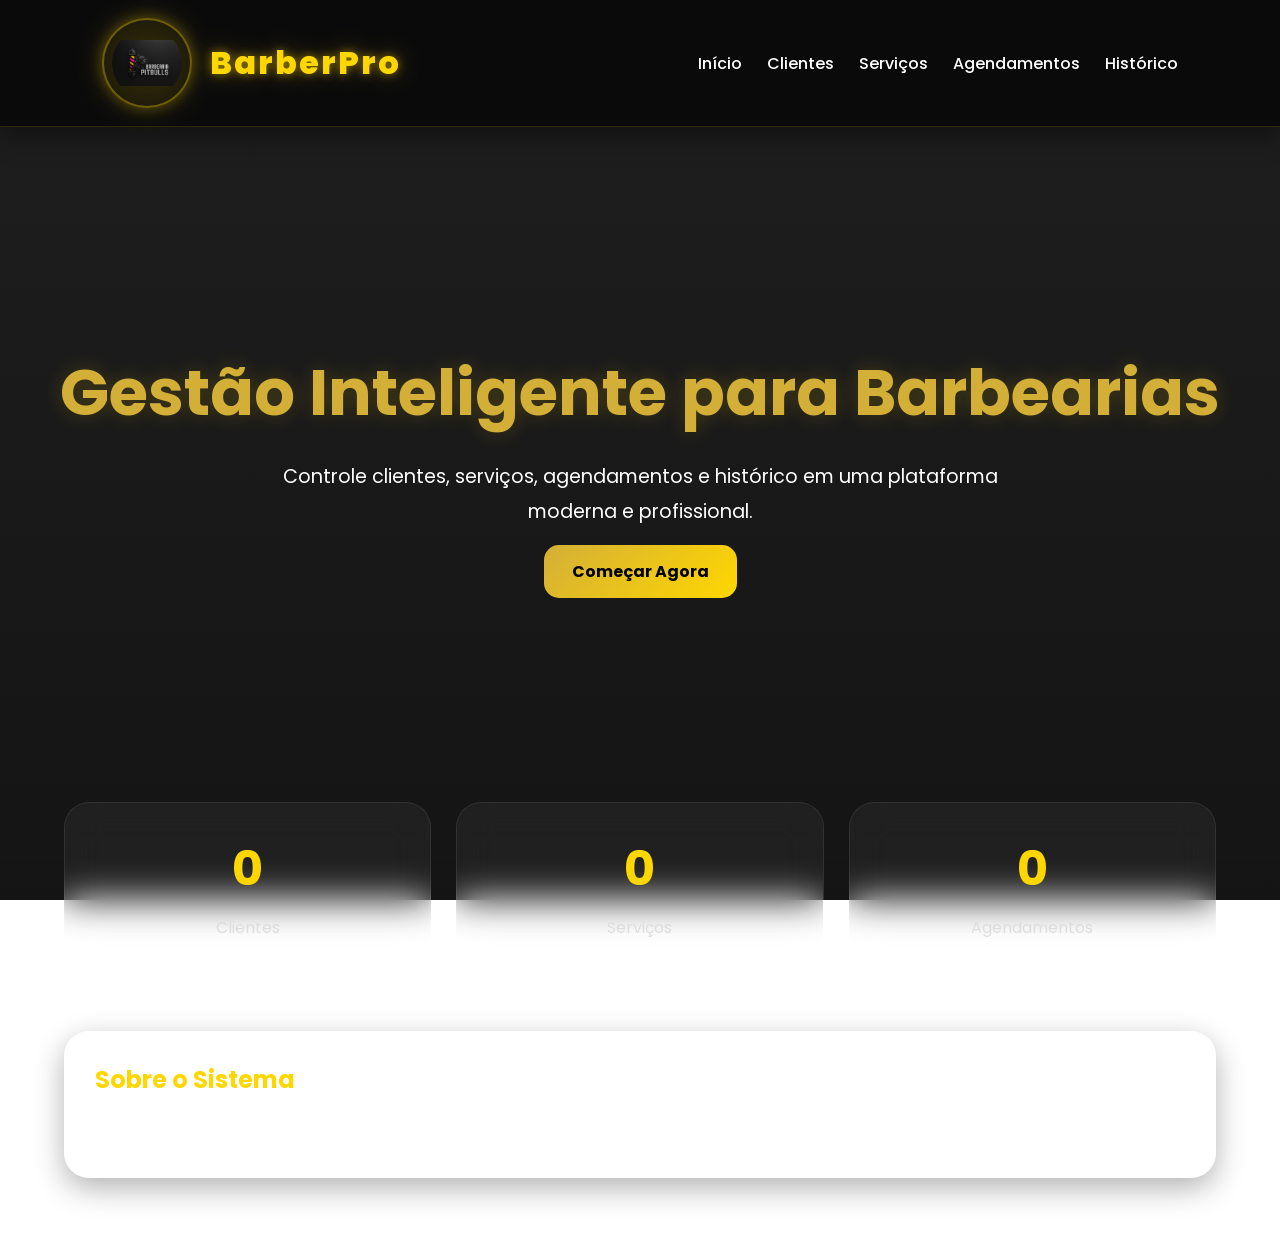
==== index.html @ f4bd2ddf "add projeto" ====
<!DOCTYPE html>
<html lang="pt-BR">

<head>
    <meta charset="UTF-8">
    <meta name="viewport" content="width=device-width, initial-scale=1.0">
    <title>BarberPro</title>

    <link rel="stylesheet" href="style.css">

    <link href="https://fonts.googleapis.com/css2?family=Poppins:wght@300;400;500;600;700&display=swap"
        rel="stylesheet">
</head>

<body>

    <header>

      <div class="logo">
    <img src="ChatGPT Image 6 de jun. de 2026, 19_09_08.png" alt="Logo BarberPro">
    <span>BarberPro</span>
</div>

        <nav>
            <a href="index.html">Início</a>
            <a href="clientes.html">Clientes</a>
            <a href="servicos.html">Serviços</a>
            <a href="agendamento.html">Agendamentos</a>
            <a href="historico.html">Histórico</a>
        </nav>

    </header>

    <section class="hero">

        <div class="hero-content">

            <h1>Gestão Inteligente para Barbearias</h1>

            <p>
                Controle clientes, serviços, agendamentos e histórico
                em uma plataforma moderna e profissional.
            </p>

            <a href="clientes.html" class="btn">
                Começar Agora
            </a>

        </div>

    </section>

    <section class="dashboard">

        <div class="stat-card">
            <h2 id="totalClientes">0</h2>
            <p>Clientes</p>
        </div>

        <div class="stat-card">
            <h2 id="totalServicos">0</h2>
            <p>Serviços</p>
        </div>

        <div class="stat-card">
            <h2 id="totalAgendamentos">0</h2>
            <p>Agendamentos</p>
        </div>

    </section>

    <section class="sobre">

        <div class="card">

            <h2>Sobre o Sistema</h2>

            <p>
                O BarberPro foi desenvolvido para facilitar a rotina
                de barbearias, permitindo o gerenciamento completo
                de clientes, serviços e horários.
            </p>

        </div>

    </section>

    <script src="script.js"></script>

</body>

</html>
---- style.css ----
/* =====================================================
   BARBERPRO PREMIUM CSS
   Tema: Barbearia Luxo Preto + Dourado
   ===================================================== */

@import url('https://fonts.googleapis.com/css2?family=Poppins:wght@300;400;500;600;700;800&display=swap');

*{
    margin:0;
    padding:0;
    box-sizing:border-box;
}

:root{

    --gold:#D4AF37;
    --gold2:#FFD700;
    --black:#080808;
    --dark:#111111;
    --card:rgba(255,255,255,.05);
    --border:rgba(255,255,255,.08);
    --white:#ffffff;

}

html{
    scroll-behavior:smooth;
}

body{

    font-family:'Poppins',sans-serif;

    background:
    linear-gradient(
        rgba(0,0,0,.88),
        rgba(0,0,0,.92)
    ),
    url("https://images.unsplash.com/photo-1621605815971-fbc98d665033");

    background-size:cover;
    background-position:center;
    background-attachment:fixed;

    color:white;

    min-height:100vh;

}

/* ==========================
   SCROLLBAR
   ========================== */

::-webkit-scrollbar{
    width:10px;
}

::-webkit-scrollbar-track{
    background:#111;
}

::-webkit-scrollbar-thumb{
    background:var(--gold);
    border-radius:20px;
}

/* ==========================
   HEADER
   ========================== */

header{

    position:sticky;

    top:0;

    z-index:999;

    display:flex;

    justify-content:space-between;

    align-items:center;

    padding:18px 8%;

    backdrop-filter:blur(20px);

    background:rgba(0,0,0,.65);

    border-bottom:
    1px solid rgba(255,215,0,.15);

    box-shadow:
    0 10px 25px rgba(0,0,0,.4);

}

/* ==========================
   LOGO
   ========================== */
/* ==========================
   LOGO PREMIUM
   ========================== */

.logo{

    display:flex;

    align-items:center;

    gap:18px;

    font-size:32px;

    font-weight:800;

    color:#FFD700;

    letter-spacing:2px;

    text-shadow:
    0 0 10px rgba(255,215,0,.5),
    0 0 25px rgba(255,215,0,.3);
}

.logo img{

    width:90px;

    height:90px;

    object-fit:contain;

    padding:8px;

    border-radius:50%;

    background:
    radial-gradient(
        circle,
        rgba(255,215,0,.18),
        rgba(255,215,0,.05)
    );

    border:
    2px solid rgba(255,215,0,.35);

    box-shadow:
    0 0 15px rgba(255,215,0,.3),
    0 0 30px rgba(255,215,0,.15);

    transition:.4s;
}

.logo img:hover{

    transform:
    scale(1.12)
    rotate(-3deg);

    box-shadow:
    0 0 25px rgba(255,215,0,.5),
    0 0 50px rgba(255,215,0,.25);
}

/* LOGO CENTRAL DA HOME */

.logo-showcase{

    display:flex;

    justify-content:center;

    align-items:center;

    margin:50px 0;
}

.logo-showcase img{

    width:300px;

    max-width:90%;

    padding:15px;

    border-radius:25px;

    background:
    rgba(255,255,255,.05);

    border:
    1px solid rgba(255,215,0,.25);

    box-shadow:
    0 0 25px rgba(255,215,0,.25);

    transition:.5s;
}

.logo-showcase img:hover{

    transform:scale(1.05);

    box-shadow:
    0 0 40px rgba(255,215,0,.45);
}

/* ==========================
   MENU
   ========================== */

nav{

    display:flex;

    gap:25px;

}

nav a{

    color:white;

    text-decoration:none;

    font-weight:500;

    position:relative;

    transition:.3s;

}

nav a::after{

    content:"";

    position:absolute;

    bottom:-6px;

    left:0;

    width:0;

    height:2px;

    background:gold;

    transition:.3s;

}

nav a:hover{

    color:gold;

}

nav a:hover::after{

    width:100%;

}

/* ==========================
   HERO
   ========================== */

.hero{

    min-height:75vh;

    display:flex;

    justify-content:center;

    align-items:center;

    text-align:center;

    padding:50px;

}

.hero-content{

    animation:fadeUp 1s ease;

}

.hero h1{

    font-size:4rem;

    color:var(--gold);

    margin-bottom:20px;

    text-shadow:
    0 0 20px rgba(255,215,0,.2);

}

.hero p{

    max-width:800px;

    margin:auto;

    line-height:1.8;

    font-size:1.2rem;

    margin-bottom:30px;

}

/* ==========================
   BOTÕES
   ========================== */

.btn,
button{

    background:
    linear-gradient(
        135deg,
        var(--gold),
        var(--gold2)
    );

    color:black;

    border:none;

    padding:15px 28px;

    border-radius:15px;

    cursor:pointer;

    font-weight:700;

    text-decoration:none;

    transition:.3s;

}

.btn:hover,
button:hover{

    transform:
    translateY(-4px);

    box-shadow:
    0 0 25px rgba(255,215,0,.4);

}

/* ==========================
   CONTAINER
   ========================== */

.container{

    width:90%;

    max-width:1200px;

    margin:40px auto;

}

/* ==========================
   DASHBOARD
   ========================== */

.dashboard{

    width:90%;

    max-width:1200px;

    margin:auto;

    display:grid;

    grid-template-columns:
    repeat(auto-fit,minmax(250px,1fr));

    gap:25px;

}

.stat-card{

    background:var(--card);

    backdrop-filter:blur(18px);

    border:
    1px solid var(--border);

    border-radius:25px;

    padding:30px;

    text-align:center;

    transition:.4s;

}

.stat-card:hover{

    transform:
    translateY(-8px);

    box-shadow:
    0 0 30px rgba(255,215,0,.15);

}

.stat-card h2{

    font-size:3rem;

    color:gold;

}

.stat-card p{

    margin-top:10px;

    color:#ddd;

}

/* ==========================
   CARDS
   ========================== */

.card{

    background:var(--card);

    backdrop-filter:blur(18px);

    border:
    1px solid var(--border);

    border-radius:25px;

    padding:30px;

    margin-bottom:30px;

    transition:.4s;

    box-shadow:
    0 10px 30px rgba(0,0,0,.3);

}

.card:hover{

    transform:
    translateY(-6px);

    box-shadow:
    0 15px 35px rgba(255,215,0,.08);

}

.card h2{

    color:gold;

    margin-bottom:20px;

}

/* ==========================
   FORMULÁRIOS
   ========================== */

input,
select{

    width:100%;

    padding:18px;

    margin:12px 0;

    border-radius:15px;

    border:1px solid transparent;

    background:
    rgba(255,255,255,.08);

    color:white;

    font-size:15px;

    transition:.35s;

}

input::placeholder{

    color:#bbbbbb;

}

input:focus,
select:focus{

    outline:none;

    border:1px solid gold;

    background:
    rgba(255,255,255,.12);

    box-shadow:
    0 0 20px rgba(255,215,0,.25);

    transform:scale(1.01);

}

/* ==========================
   TABELAS
   ========================== */

table{

    width:100%;

    border-collapse:collapse;

    overflow:hidden;

    border-radius:20px;

    margin-top:20px;

}

thead{

    background:
    linear-gradient(
        90deg,
        var(--gold),
        var(--gold2)
    );

    color:black;

}

th{

    padding:16px;

    font-weight:700;

}

td{

    padding:16px;

    text-align:center;

    background:
    rgba(255,255,255,.04);

    border-bottom:
    1px solid rgba(255,255,255,.05);

}

tbody tr{

    transition:.3s;

}

tbody tr:hover{

    background:
    rgba(255,215,0,.08);

}

/* ==========================
   PESQUISA
   ========================== */

#pesquisaCliente{

    border-left:4px solid gold;

}

/* ==========================
   LOGO CENTRAL
   ========================== */

.logo-showcase{

    display:flex;

    justify-content:center;

    align-items:center;

    margin:40px 0;

}

.logo-showcase img{

    width:220px;

    max-width:90%;

    transition:.5s;

    filter:
    drop-shadow(0 0 25px rgba(255,215,0,.25));

}

.logo-showcase img:hover{

    transform:scale(1.05);

    filter:
    drop-shadow(0 0 40px rgba(255,215,0,.45));

}

/* ==========================
   SOBRE
   ========================== */

.sobre{

    width:90%;

    max-width:1200px;

    margin:60px auto;

}

.sobre p{

    line-height:1.9;

}

/* ==========================
   ANIMAÇÕES
   ========================== */

@keyframes fadeUp{

    from{

        opacity:0;

        transform:
        translateY(40px);

    }

    to{

        opacity:1;

        transform:
        translateY(0);

    }

}

.card,
.stat-card{

    animation:fadeUp .8s ease;

}

/* ==========================
   FOOTER
   ========================== */

footer{

    margin-top:60px;

    padding:25px;

    text-align:center;

    background:
    rgba(0,0,0,.4);

    backdrop-filter:blur(10px);

    border-top:
    1px solid rgba(255,215,0,.15);

}

/* ==========================
   RESPONSIVO
   ========================== */

@media(max-width:900px){

    header{

        flex-direction:column;

        gap:15px;

    }

    nav{

        flex-wrap:wrap;

        justify-content:center;

    }

    .hero h1{

        font-size:2.8rem;

    }

}

@media(max-width:600px){

    .hero{

        padding:30px;

    }

    .hero h1{

        font-size:2rem;

    }

    .hero p{

        font-size:1rem;

    }

    .logo{

        font-size:22px;

    }

    .logo img{

        width:50px;

        height:50px;

    }

    table{

        font-size:12px;

    }

    th,
    td{

        padding:10px;

    }

}
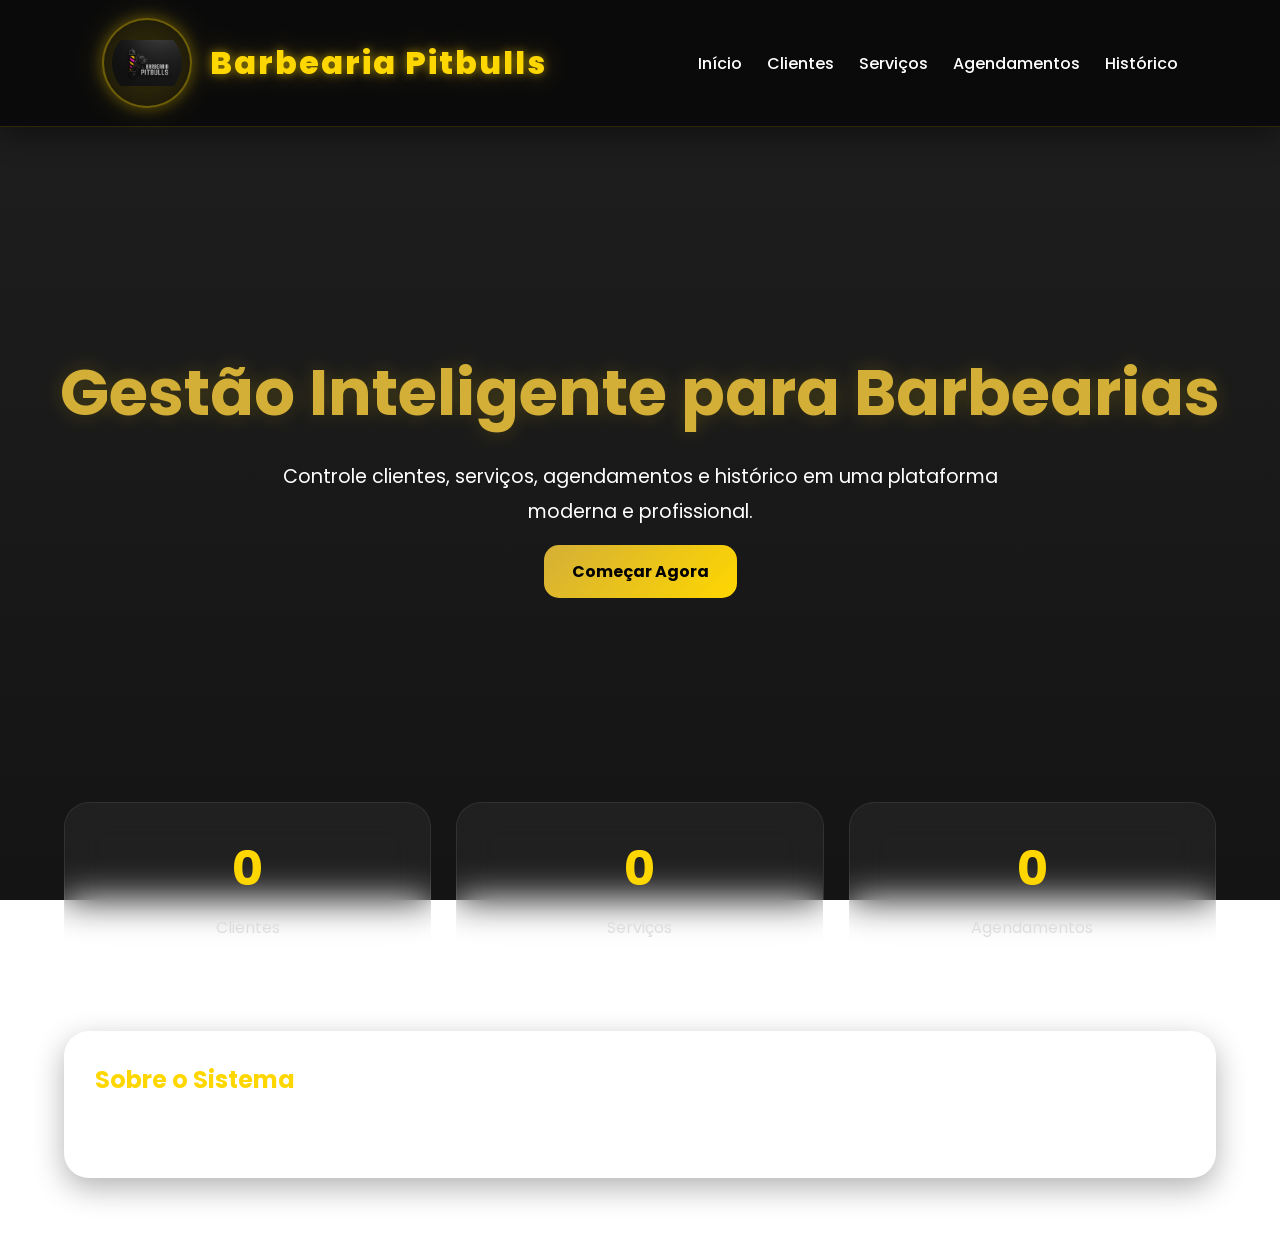
==== commit 2b12cff0: "add projeto" ====
--- a/index.html
+++ b/index.html
@@ -4,7 +4,7 @@
 <head>
     <meta charset="UTF-8">
     <meta name="viewport" content="width=device-width, initial-scale=1.0">
-    <title>BarberPro</title>
+    <title>Barbearia Pitbulls</title>
 
     <link rel="stylesheet" href="style.css">
 
@@ -18,7 +18,7 @@
 
       <div class="logo">
     <img src="ChatGPT Image 6 de jun. de 2026, 19_09_08.png" alt="Logo BarberPro">
-    <span>BarberPro</span>
+    <span>Barbearia Pitbulls</span>
 </div>
 
         <nav>
--- a/style.css
+++ b/style.css
@@ -538,6 +538,23 @@
 }
 
 /* ==========================
+   AGENDAMENTO - SELECT SERVIÇOS
+   Torna o texto do select de serviços mais legível
+   ========================== */
+
+#agServico,
+#agHora {
+    color:var(--black);
+    background:#ffffff;
+}
+
+#agServico option,
+#agHora option {
+    color:var(--black);
+    background:#ffffff;
+}
+
+/* ==========================
    TABELAS
    ========================== */
 
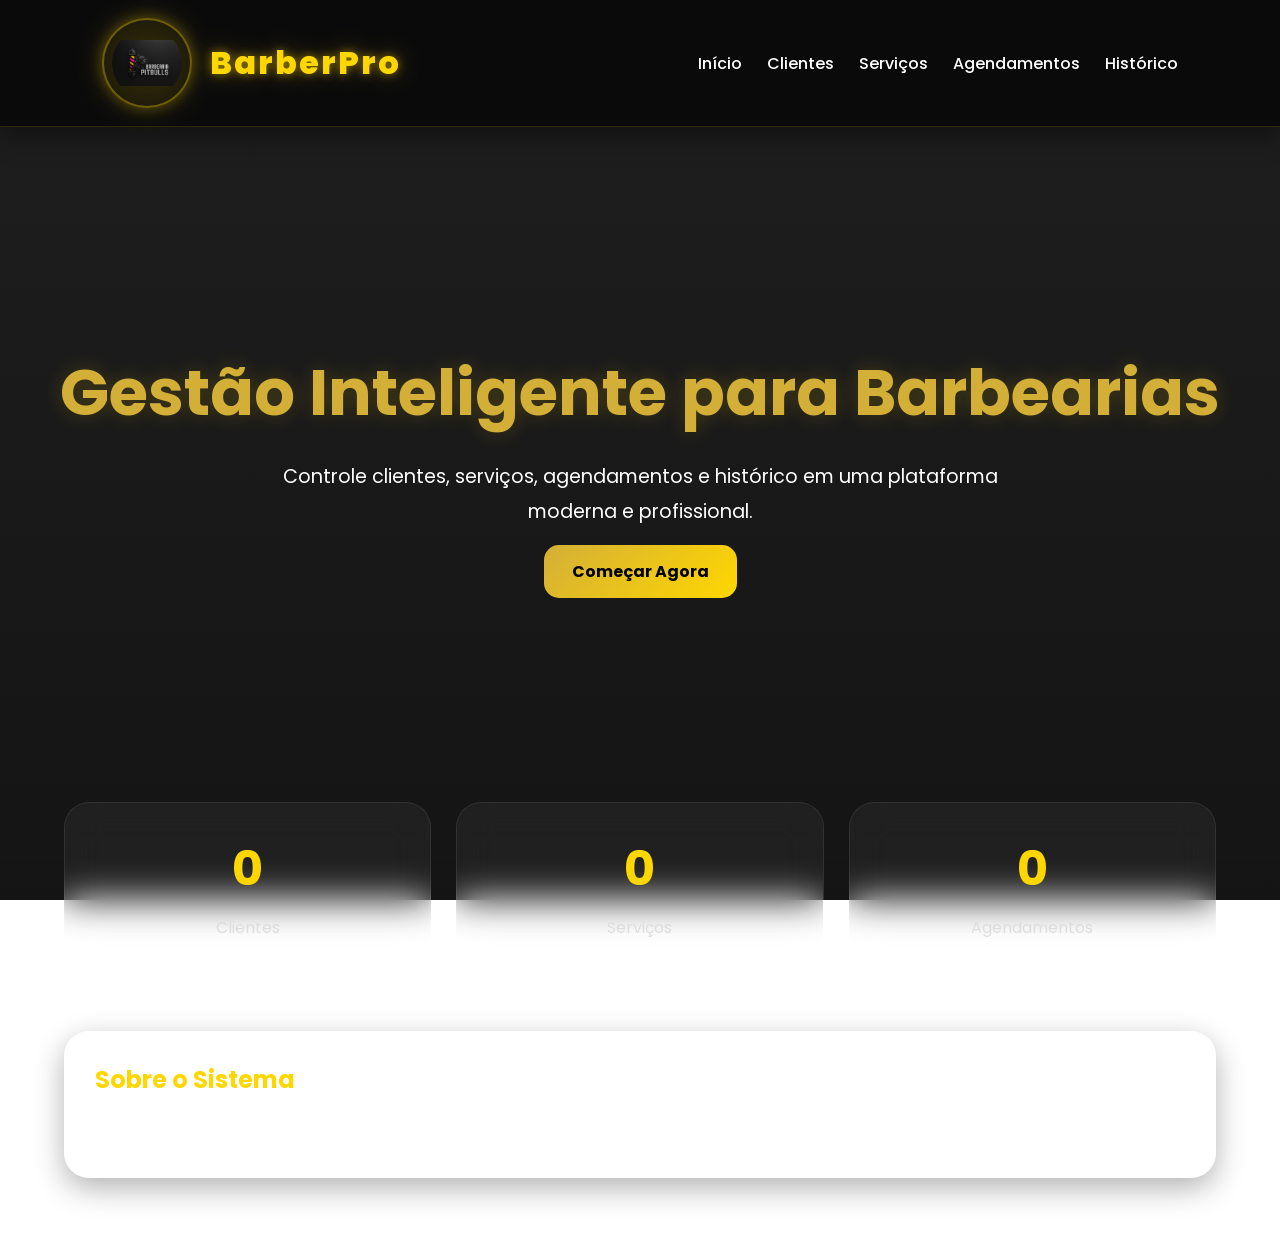
==== commit 3e11f2a4: "add projeto" ====
--- a/index.html
+++ b/index.html
@@ -4,7 +4,7 @@
 <head>
     <meta charset="UTF-8">
     <meta name="viewport" content="width=device-width, initial-scale=1.0">
-    <title>Barbearia Pitbulls</title>
+    <title>Barbearia pìtbulls</title>
 
     <link rel="stylesheet" href="style.css">
 
@@ -18,7 +18,7 @@
 
       <div class="logo">
     <img src="ChatGPT Image 6 de jun. de 2026, 19_09_08.png" alt="Logo BarberPro">
-    <span>Barbearia Pitbulls</span>
+    <span>BarberPro</span>
 </div>
 
         <nav>
@@ -76,7 +76,7 @@
             <h2>Sobre o Sistema</h2>
 
             <p>
-                O BarberPro foi desenvolvido para facilitar a rotina
+                Esse projeto foi desenvolvido para facilitar a rotina
                 de barbearias, permitindo o gerenciamento completo
                 de clientes, serviços e horários.
             </p>
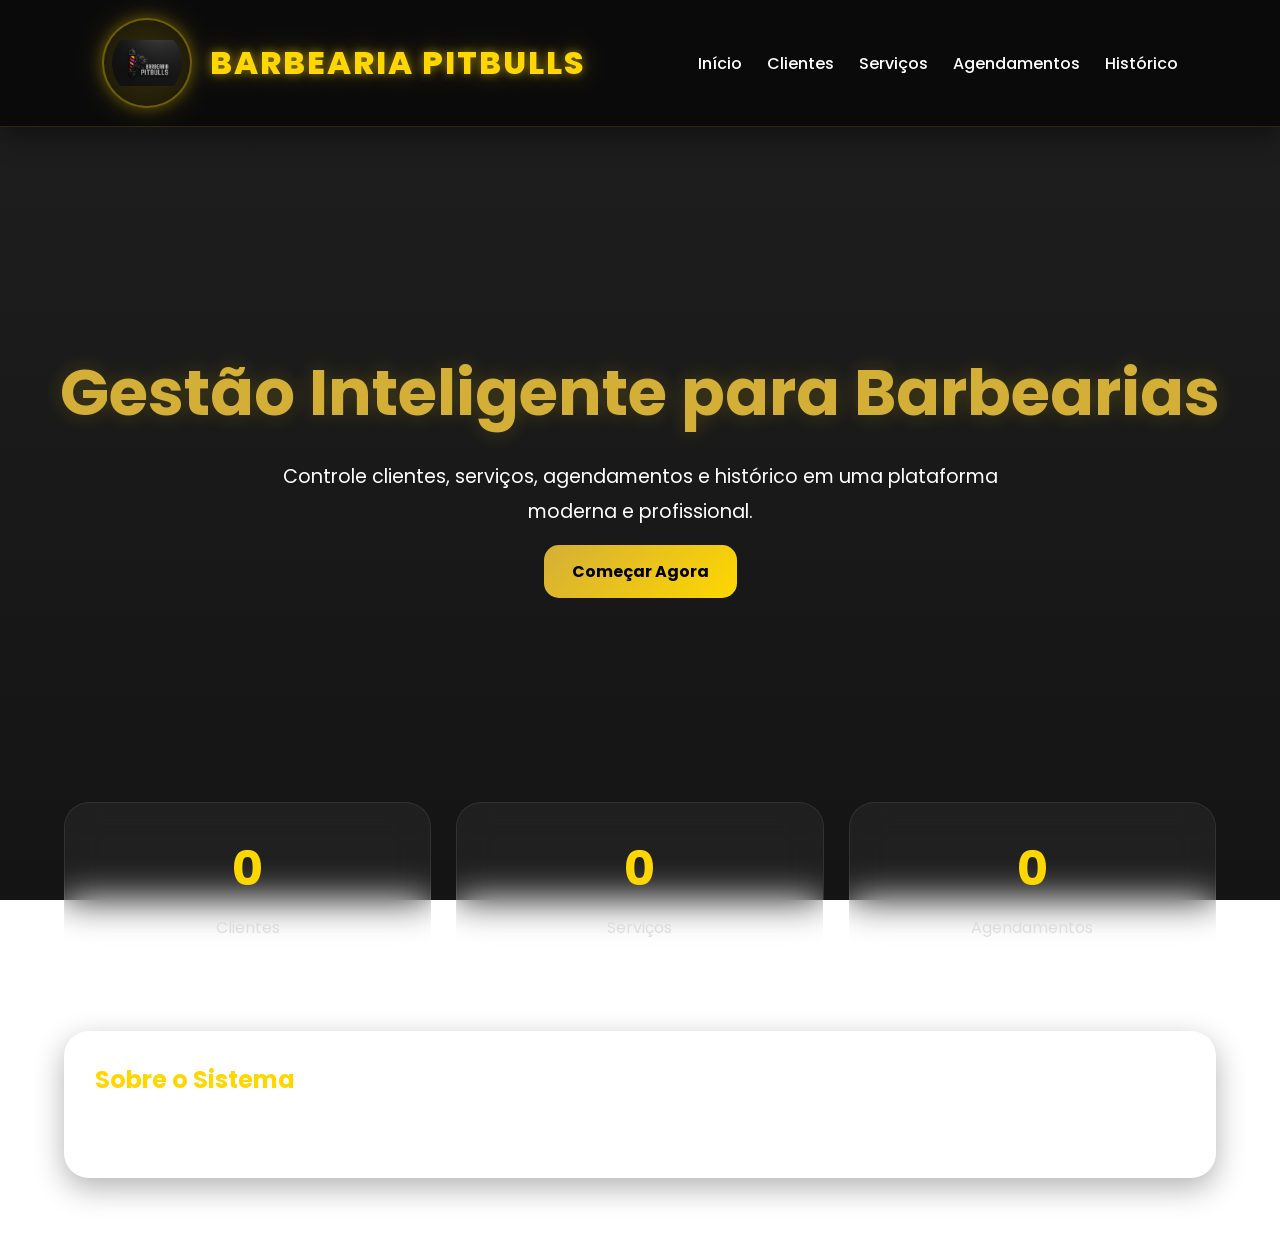
==== commit 2eb0ff47: "add projeto" ====
--- a/index.html
+++ b/index.html
@@ -18,7 +18,7 @@
 
       <div class="logo">
     <img src="ChatGPT Image 6 de jun. de 2026, 19_09_08.png" alt="Logo BarberPro">
-    <span>BarberPro</span>
+    <span>BARBEARIA PITBULLS</span>
 </div>
 
         <nav>
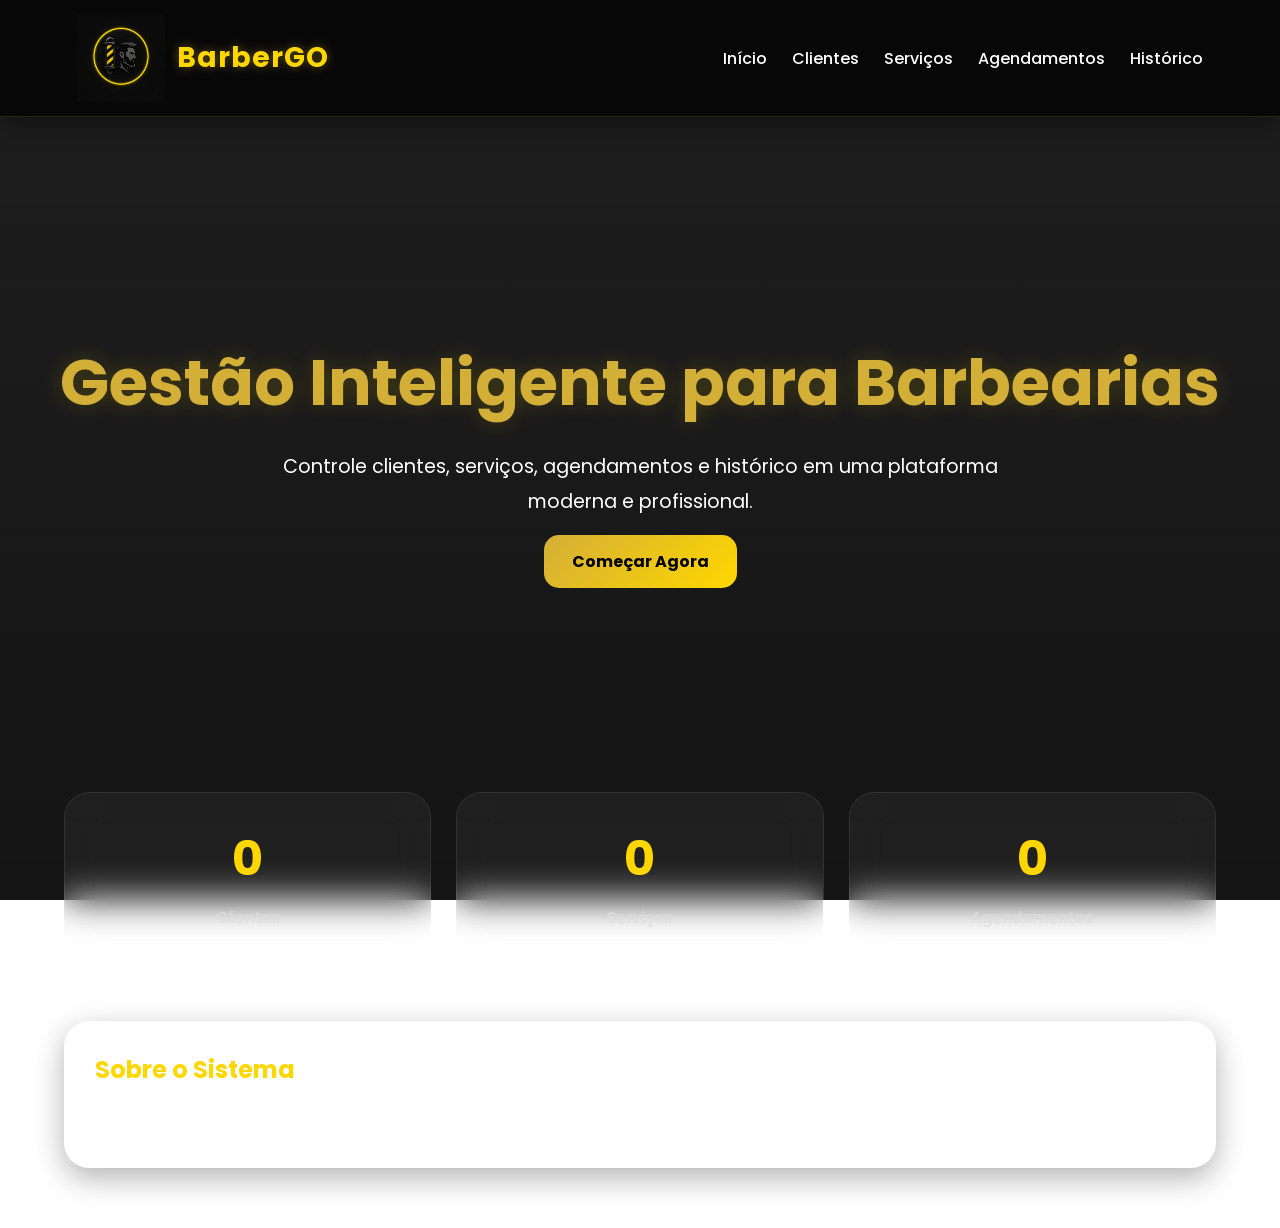
==== commit db430df1: "add projeto" ====
--- a/index.html
+++ b/index.html
@@ -4,7 +4,7 @@
 <head>
     <meta charset="UTF-8">
     <meta name="viewport" content="width=device-width, initial-scale=1.0">
-    <title>Barbearia pìtbulls</title>
+    <title>BarberGo</title>
 
     <link rel="stylesheet" href="style.css">
 
@@ -17,8 +17,8 @@
     <header>
 
       <div class="logo">
-    <img src="ChatGPT Image 6 de jun. de 2026, 19_09_08.png" alt="Logo BarberPro">
-    <span>BARBEARIA PITBULLS</span>
+    <img src="ChatGPT Image 11 de jun. de 2026, 14_18_03.png" alt="Logo BarberPro">
+    <span>BarberGO</span>
 </div>
 
         <nav>
--- a/style.css
+++ b/style.css
@@ -1,8 +1,3 @@
-/* =====================================================
-   BARBERPRO PREMIUM CSS
-   Tema: Barbearia Luxo Preto + Dourado
-   ===================================================== */
-
 @import url('https://fonts.googleapis.com/css2?family=Poppins:wght@300;400;500;600;700;800&display=swap');
 
 *{
@@ -70,31 +65,23 @@
    ========================== */
 
 header{
-
     position:sticky;
-
     top:0;
-
     z-index:999;
 
     display:flex;
-
     justify-content:space-between;
-
     align-items:center;
 
-    padding:18px 8%;
+    padding:14px 6%;
 
     backdrop-filter:blur(20px);
 
-    background:rgba(0,0,0,.65);
-
-    border-bottom:
-    1px solid rgba(255,215,0,.15);
-
-    box-shadow:
-    0 10px 25px rgba(0,0,0,.4);
-
+    background:rgba(0,0,0,.75);
+
+    border-bottom:1px solid rgba(255,215,0,.15);
+
+    box-shadow:0 10px 25px rgba(0,0,0,.4);
 }
 
 /* ==========================
@@ -105,65 +92,47 @@
    ========================== */
 
 .logo{
-
     display:flex;
-
     align-items:center;
-
-    gap:18px;
-
-    font-size:32px;
-
-    font-weight:800;
+    gap:12px;
+
+    font-size:28px;
+    font-weight:700;
 
     color:#FFD700;
 
-    letter-spacing:2px;
+    letter-spacing:1px;
 
     text-shadow:
-    0 0 10px rgba(255,215,0,.5),
-    0 0 25px rgba(255,215,0,.3);
-}
+    0 0 10px rgba(255,215,0,.35);
+}
+
 
 .logo img{
-
-    width:90px;
-
-    height:90px;
-
-    object-fit:contain;
-
-    padding:8px;
-
-    border-radius:50%;
-
-    background:
-    radial-gradient(
-        circle,
-        rgba(255,215,0,.18),
-        rgba(255,215,0,.05)
-    );
-
-    border:
-    2px solid rgba(255,215,0,.35);
-
-    box-shadow:
-    0 0 15px rgba(255,215,0,.3),
-    0 0 30px rgba(255,215,0,.15);
-
-    transition:.4s;
+    width:88px;
+    height:88px;
+
+    object-fit:cover;
+    object-position:center;
+
+    padding:0;
+
+    background:none;
+
+    border:none;
+
+    border-radius:0;
+
+    box-shadow:none;
+
+    transition:.3s;
 }
 
 .logo img:hover{
-
-    transform:
-    scale(1.12)
-    rotate(-3deg);
-
-    box-shadow:
-    0 0 25px rgba(255,215,0,.5),
-    0 0 50px rgba(255,215,0,.25);
-}
+    transform:scale(1.05);
+    box-shadow:none;
+}
+
 
 /* LOGO CENTRAL DA HOME */
 
@@ -320,7 +289,7 @@
 }
 
 /* ==========================
-   BOTÕES
+   BOTĆ•ES
    ========================== */
 
 .btn,
@@ -487,7 +456,7 @@
 }
 
 /* ==========================
-   FORMULÁRIOS
+   FORMULĆRIOS
    ========================== */
 
 input,
@@ -538,20 +507,28 @@
 }
 
 /* ==========================
-   AGENDAMENTO - SELECT SERVIÇOS
-   Torna o texto do select de serviços mais legível
-   ========================== */
-
+   AGENDAMENTO - SELECT CLIENTE, SERVIĆ‡O E HORA
+   Torna o texto dos selects mais legĆ­vel e uniforme
+   ========================== */
+
+#agCliente,
 #agServico,
 #agHora {
-    color:var(--black);
-    background:#ffffff;
-}
-
+    color:var(--white);
+    background:#2f2f2f;
+    font-weight:700;
+    letter-spacing:0.02em;
+    text-transform:capitalize;
+}
+
+#agCliente option,
 #agServico option,
 #agHora option {
-    color:var(--black);
-    background:#ffffff;
+    color:var(--white);
+    background:#2f2f2f;
+    font-weight:600;
+    letter-spacing:0.02em;
+    text-transform:capitalize;
 }
 
 /* ==========================
@@ -689,7 +666,7 @@
 }
 
 /* ==========================
-   ANIMAÇÕES
+   ANIMAĆ‡Ć•ES
    ========================== */
 
 @keyframes fadeUp{
@@ -801,9 +778,9 @@
 
     .logo img{
 
-        width:50px;
-
-        height:50px;
+        width:65px;
+
+        height:65px;
 
     }
 
@@ -820,4 +797,128 @@
 
     }
 
+}
+/* ==========================
+   RESPONSIVIDADE EXTRA
+   ========================== */
+
+@media (max-width: 768px){
+
+    body{
+        background-attachment: scroll;
+    }
+
+    header{
+        flex-direction: column;
+        text-align: center;
+        padding: 15px;
+    }
+
+    nav{
+        width: 100%;
+        justify-content: center;
+        flex-wrap: wrap;
+        gap: 12px;
+    }
+
+.logo{
+    flex-direction:row;
+    gap:10px;
+    font-size:22px;
+}
+
+.logo img{
+    width:50px;
+    height:50px;
+}
+
+    .hero{
+        min-height: auto;
+        padding: 40px 20px;
+    }
+
+    .hero h1{
+        font-size: 2rem;
+        line-height: 1.2;
+    }
+
+    .hero p{
+        font-size: 1rem;
+        line-height: 1.6;
+    }
+
+    .container,
+    .dashboard,
+    .sobre{
+        width: 95%;
+    }
+
+    .card,
+    .stat-card{
+        padding: 20px;
+    }
+
+    .stat-card h2{
+        font-size: 2rem;
+    }
+
+    button,
+    .btn{
+        width: 100%;
+        padding: 15px;
+    }
+
+    input,
+    select{
+        font-size: 16px;
+    }
+
+    .logo-showcase img{
+        width: 180px;
+    }
+
+    table{
+        display: block;
+        overflow-x: auto;
+        white-space: nowrap;
+    }
+
+}
+
+@media (max-width: 480px){
+
+    .hero h1{
+        font-size: 1.6rem;
+    }
+
+    .hero p{
+        font-size: 0.95rem;
+    }
+
+    .logo{
+        font-size: 20px;
+    }
+
+    .logo img{
+        width: 60px;
+        height: 60px;
+    }
+
+    th,
+    td{
+        padding: 8px;
+        font-size: 12px;
+    }
+
+}
+
+/* ==========================
+   MENSAGENS DE VALIDAĆ‡ĆO
+   ========================== */
+
+input:focus,
+select:focus {
+    outline: none;
+    border: 2px solid var(--gold) !important;
+    box-shadow: 0 0 15px rgba(212, 175, 55, 0.3);
 }
